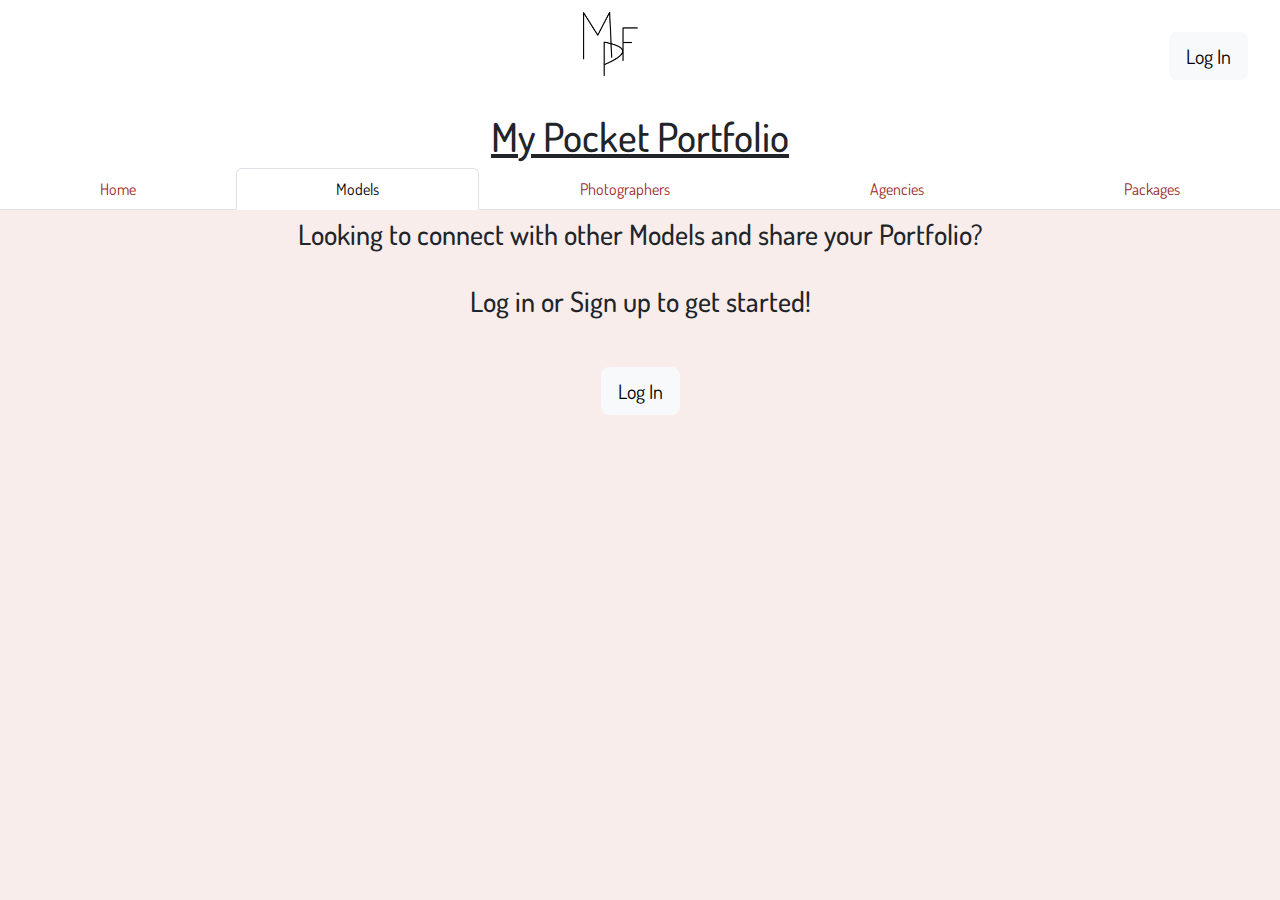
==== models/index.html @ df4e3e83 "home &other pages for non-login" ====
<!DOCTYPE html>
<html lang="en">
	<head>
		<meta charset="utf-8" />
		<meta name="viewport" content="width=device-width, initial-scale=1" />
		<link
			href="https://cdn.jsdelivr.net/npm/bootstrap@5.3.0-alpha3/dist/css/bootstrap.min.css"
			rel="stylesheet"
		/>
		<link
			rel="stylesheet"
			href="https://cdn.jsdelivr.net/npm/bootstrap-icons@1.10.4/font/bootstrap-icons.css"
		/>
		<link rel="stylesheet" href="../css/layout.css" />
		<link rel="stylesheet" href="../css/global.css" />
		<title>Models</title>

		<script src="https://cdn.jsdelivr.net/npm/bootstrap@5.3.0-alpha3/dist/js/bootstrap.bundle.min.js"></script>
	</head>
	<body>
		<header class="header">
			<div class="d-flex justify-content-between">
				<div class="p-2">
					<img class="logo" src="../imgs/logoBLANK.png" alt="My Pocket Folio" />
				</div>
				<div class="log-in">
					<button type="button" class="btn btn-light btn-lg">Log In</button>
				</div>
			</div>

			<h1>My Pocket Portfolio</h1>

			<ul class="nav nav-tabs justify-content-center nav-fill">
				<li class="nav-item">
					<a class="nav-link" href="../Profile/index.html">Home</a>
				</li>
				<li class="nav-item">
					<a class="nav-link active" aria-current="page" href="./index.html"
						>Models</a
					>
				</li>
				<li class="nav-item">
					<a class="nav-link" href="../Photographers/index.html"
						>Photographers</a
					>
				</li>
				<li class="nav-item">
					<a class="nav-link" href="../agencies/index.html">Agencies</a>
				</li>
				<li class="nav-item">
					<a class="nav-link" href="../Packages/index.html">Packages</a>
				</li>
			</ul>
		</header>

		<!-- SECTION ONE START -->
		<div class="d-flex flex-column align-items-center">
			<div class="text-center p-2">
				<h3>
					Looking to connect with other Models and share your Portfolio?
					<br />
					<br />
					Log in or Sign up to get started!
				</h3>
			</div>
			<div class="log-in">
				<button type="button" class="btn btn-light btn-lg">Log In</button>
			</div>
		</div>

		<!-- SECTION ONE END -->
	</body>
</html>
---- css/layout.css ----
/* NAV */

.nav-link{
color: rgb(158, 42, 43);
}

.nav-link:hover {
color: rgb(175, 72, 48);
}
---- css/global.css ----
/* FONT */
@import url('https://fonts.googleapis.com/css2?family=Dosis:wght@200..800&family=Oswald:wght@200..700&display=swap');

/* GLOBAL */

html , body {
    background-color: rgb(248, 237, 235);
}

body {
    font-family: 'Dosis';
}

.logo {
    position: absolute;
    width:5%;
    height:auto;
    right: 50%;
}

.header {
    font-family: 'Dosis';
    background-color: white;
   
}

.header h1 {
    text-decoration: underline;
    text-align: center;
}


.log-in {
    padding:2rem;
}
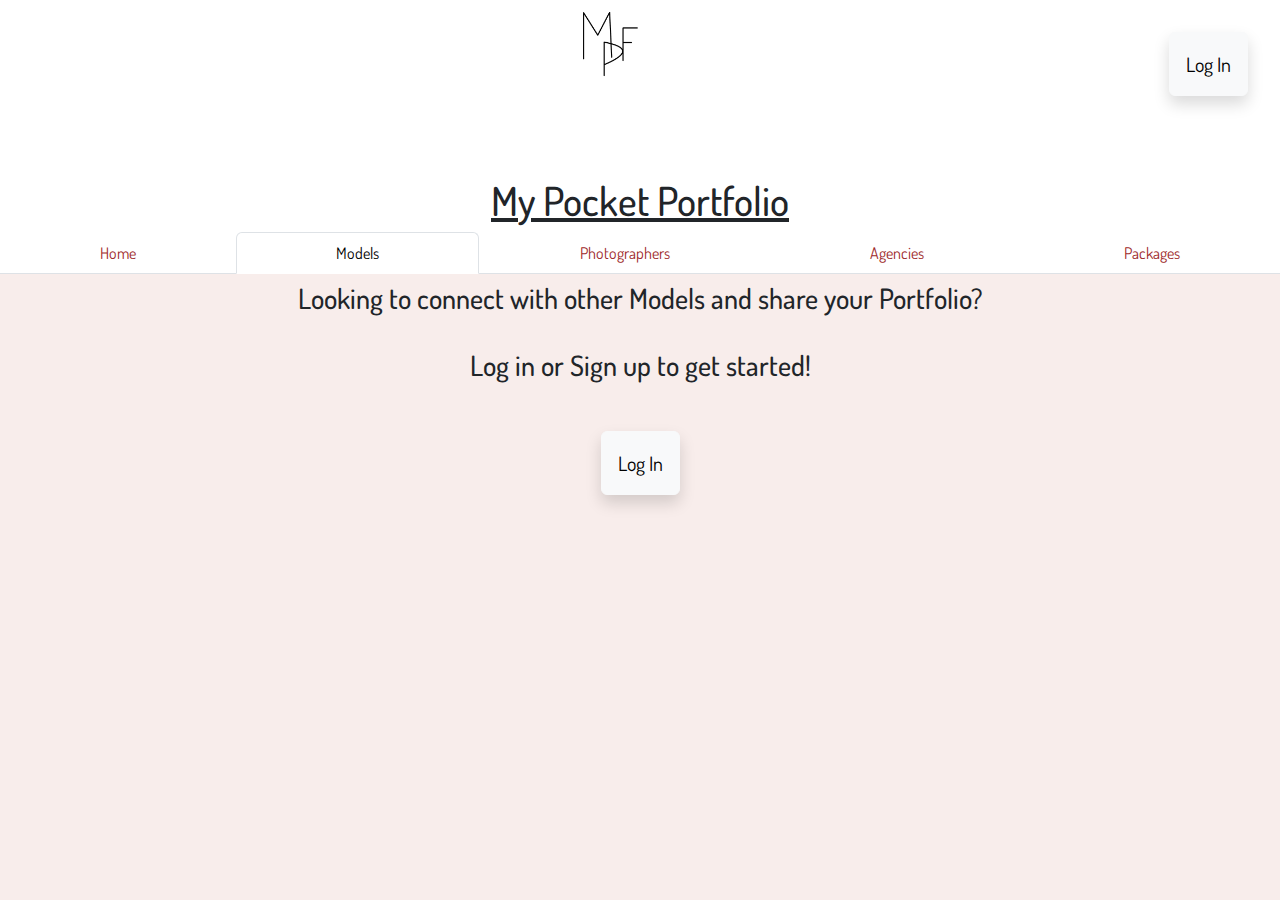
==== commit 82cb88b6: "adding working login buttons on all pages" ====
--- a/models/index.html
+++ b/models/index.html
@@ -24,8 +24,8 @@
 					<img class="logo" src="../imgs/logoBLANK.png" alt="My Pocket Folio" />
 				</div>
 				<div class="log-in">
-					<button type="button" class="btn btn-light btn-lg">Log In</button>
-				</div>
+          <a href="../Profile/LogIn.html" class="btn btn-light btn-lg shadow p-3 mb-5 bg-body-tertiary rounded" tabindex="-1" role="button" aria-disabled="true">Log In</a>
+        </div>
 			</div>
 
 			<h1>My Pocket Portfolio</h1>
@@ -64,7 +64,7 @@
 				</h3>
 			</div>
 			<div class="log-in">
-				<button type="button" class="btn btn-light btn-lg">Log In</button>
+        <a href="../Profile/LogIn.html" class="btn btn-light btn-lg shadow p-3 mb-5 bg-body-tertiary rounded" tabindex="-1" role="button" aria-disabled="true">Log In</a>
 			</div>
 		</div>
 
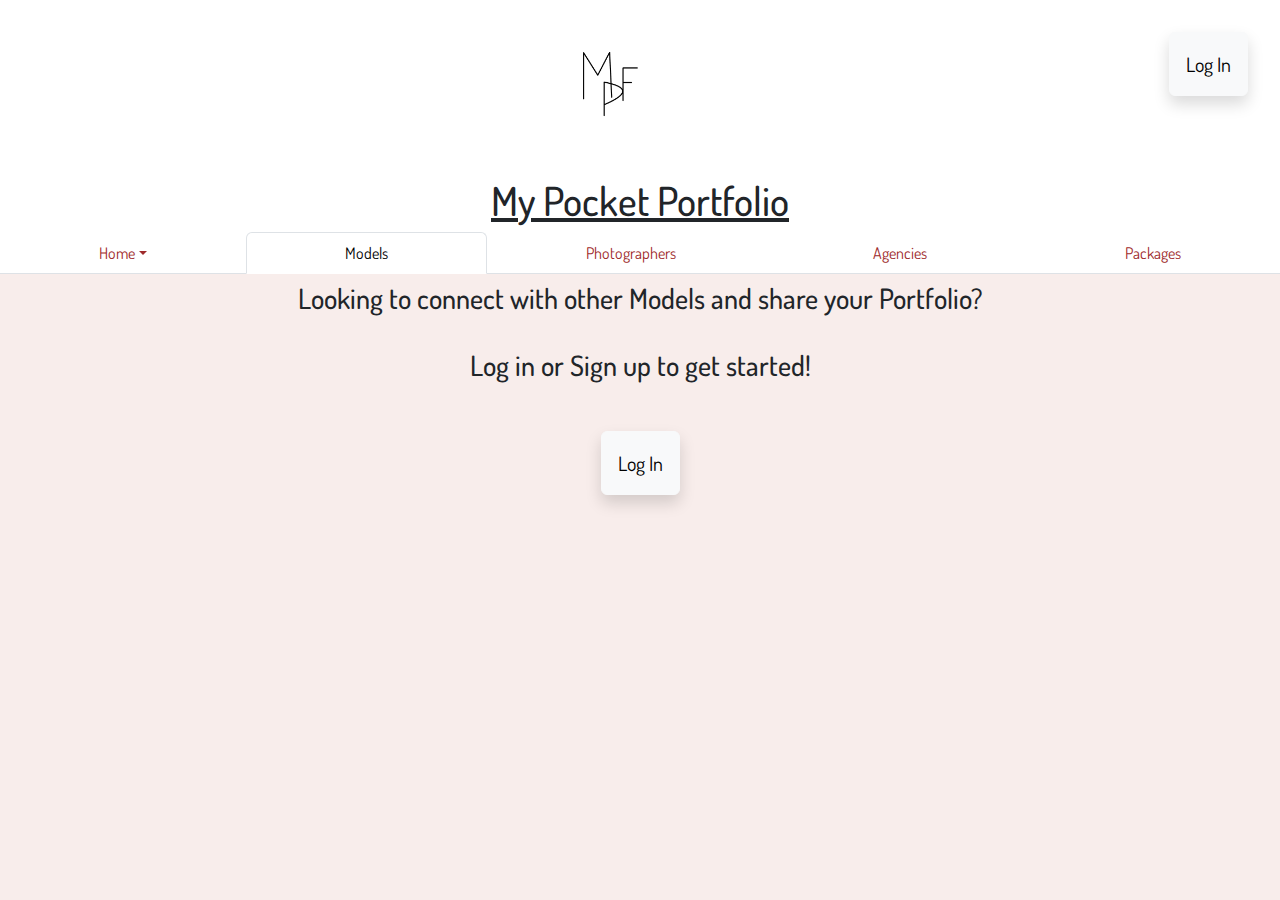
==== commit 75bd7390: "dropdown nav, added connect page, minor detail fixes" ====
--- a/models/index.html
+++ b/models/index.html
@@ -20,7 +20,7 @@
 	<body>
 		<header class="header">
 			<div class="d-flex justify-content-between">
-				<div class="p-2">
+				<div class="mt-5">
 					<img class="logo" src="../imgs/logoBLANK.png" alt="My Pocket Folio" />
 				</div>
 				<div class="log-in">
@@ -31,8 +31,13 @@
 			<h1>My Pocket Portfolio</h1>
 
 			<ul class="nav nav-tabs justify-content-center nav-fill">
-				<li class="nav-item">
-					<a class="nav-link" href="../Profile/index.html">Home</a>
+				<li class="nav-item dropdown">
+					<a class="nav-link dropdown-toggle" href="../Profile/index.html" role="button" data-bs-toggle="dropdown" aria-expanded="false">Home</a>
+          <ul class="dropdown-menu">
+            <li><a class="dropdown-item" href="../Profile/index.html">Go Home</a></li>
+            <li><a class="dropdown-item" href="../Profile/connect.html">Learn how to Connect</a></li>
+            <li><a class="dropdown-item" href="../Profile/LogIn.html">Log In</a></li>
+          </ul>
 				</li>
 				<li class="nav-item">
 					<a class="nav-link active" aria-current="page" href="./index.html"
